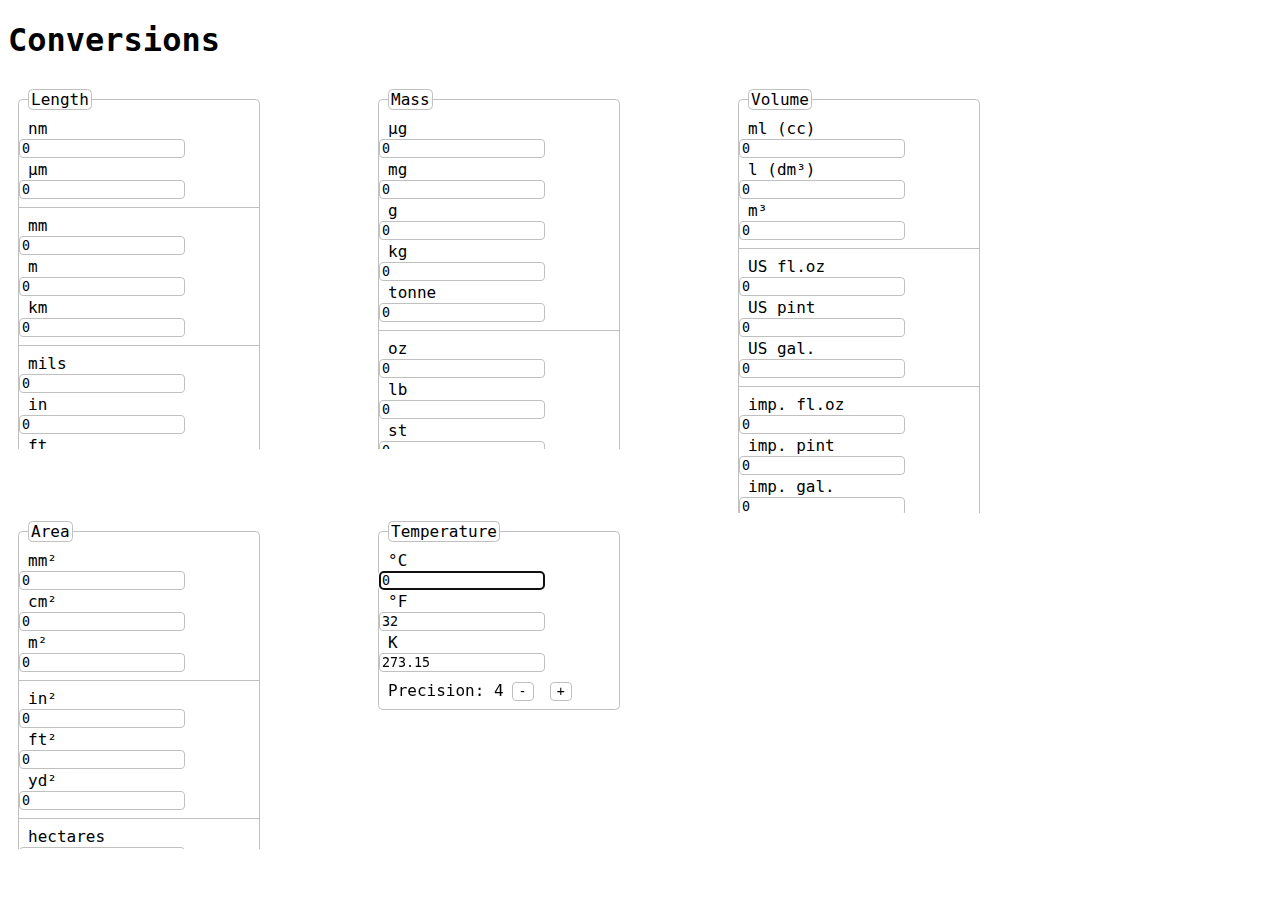
==== conversions/index.html @ 8a912ece "New Project" ====
<!DOCTYPE html>
<html lang="en">
<meta charset="UTF-8"/>
<head>
<title>Conversions</title>
<style type="text/css">@import url(conversions.css);</style>
<body>
<h1>Conversions<h1>
<iframe src="length.html"></iframe>
<iframe src="mass.html" style="height: 11.5em"></iframe>
<iframe src="volume.html" style="height: 13.5em"></iframe>
<iframe src="area.html" style="height: 10.5em"></iframe>
<iframe src="temperature.html" style="height: 10.5em"></iframe>
</body>
</html>
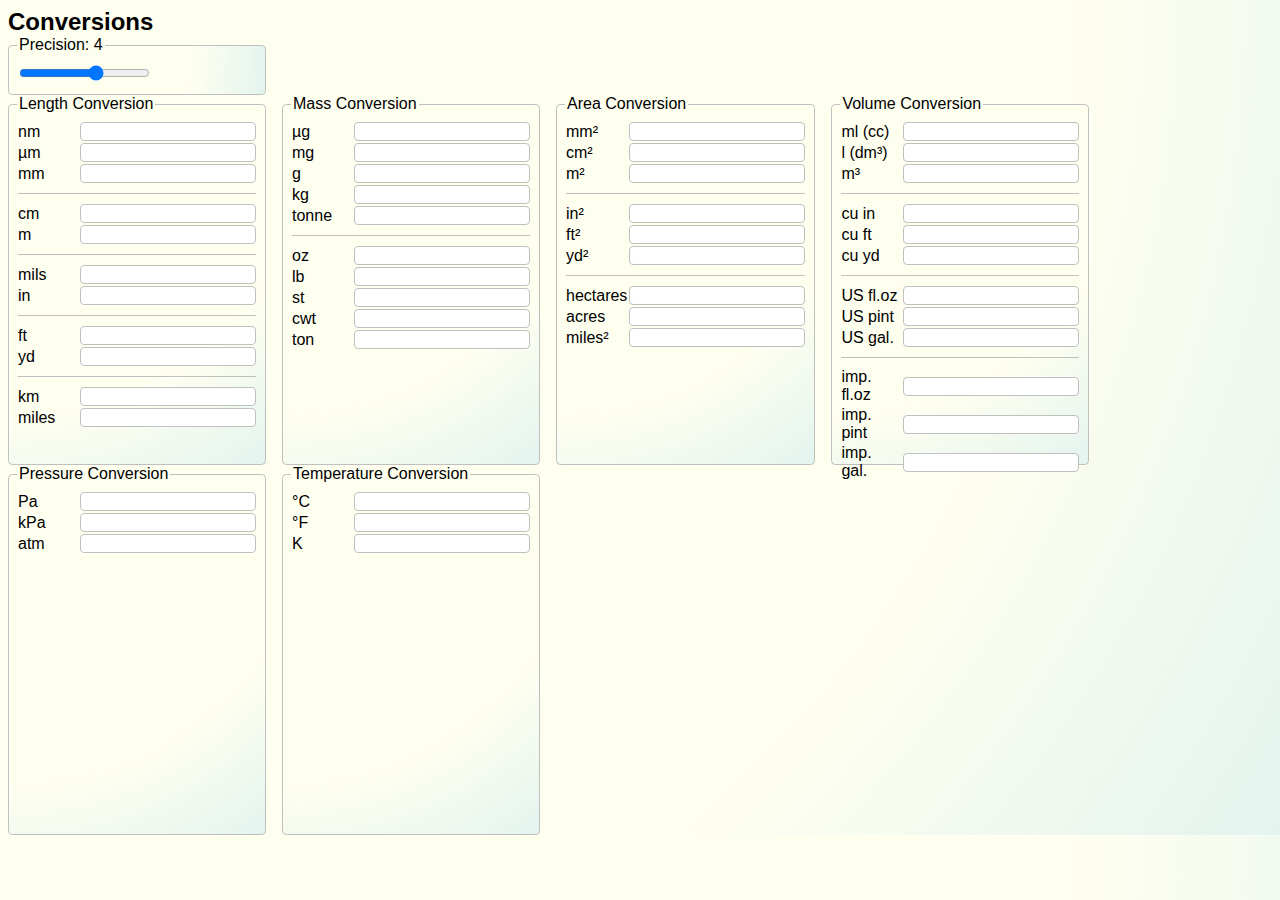
==== commit 99df6a02: "Extensive refactoring/redesign." ====
--- a/conversions/index.html
+++ b/conversions/index.html
@@ -4,12 +4,10 @@
 <head>
 <title>Conversions</title>
 <style type="text/css">@import url(conversions.css);</style>
+<script type="text/javascript" src="data.js"></script>
+<script type="text/javascript" src="conversions.js"></script>
 <body>
-<h1>Conversions<h1>
-<iframe src="length.html"></iframe>
-<iframe src="mass.html" style="height: 11.5em"></iframe>
-<iframe src="volume.html" style="height: 13.5em"></iframe>
-<iframe src="area.html" style="height: 10.5em"></iframe>
-<iframe src="temperature.html" style="height: 10.5em"></iframe>
+<h1>Conversions</h1>
+<fieldset><legend>Precision</legend><input id="precision" type="range" min="1" max="6"/></fieldset>
 </body>
 </html>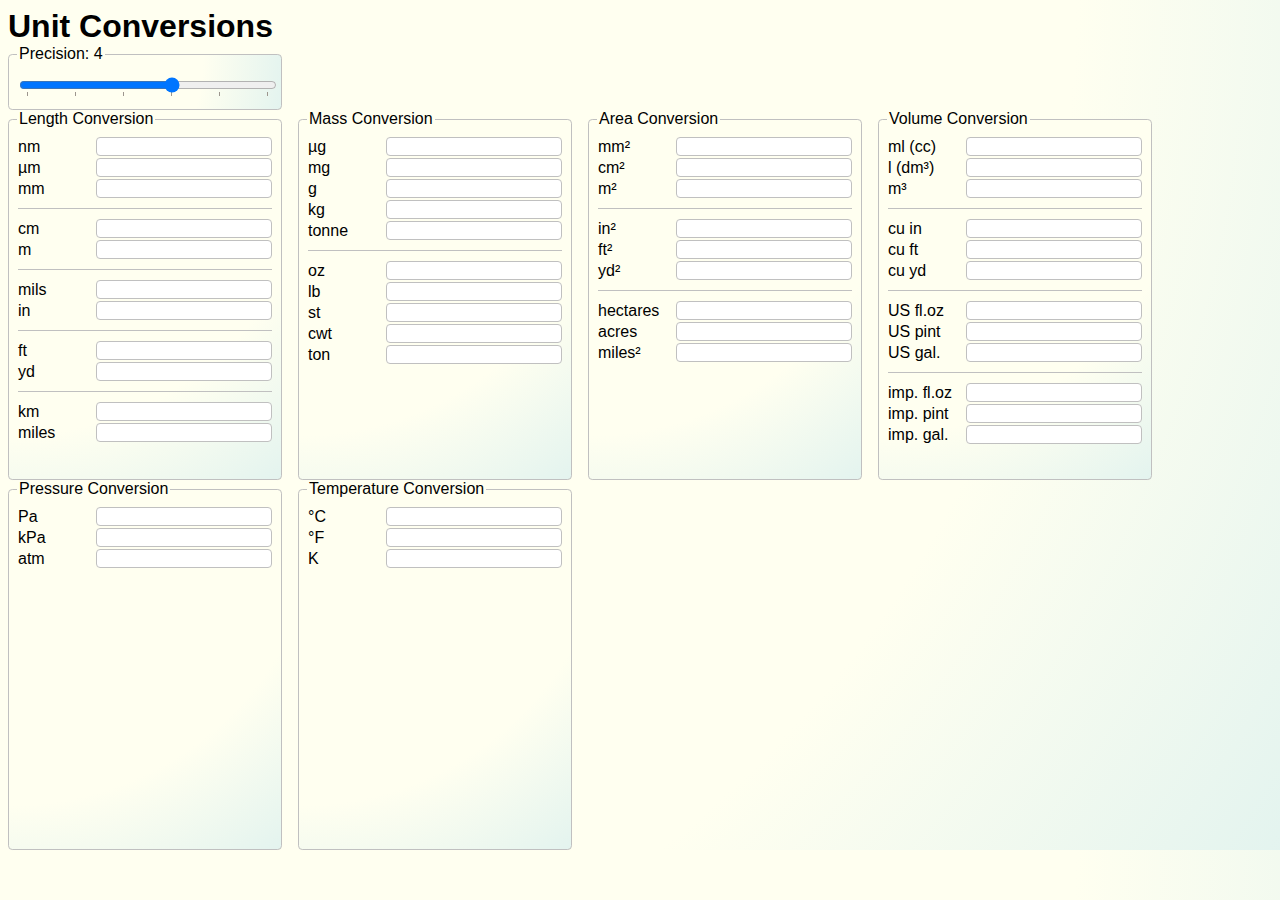
==== commit 4761279e: "More, inevitable CSS fiddling for mobile" ====
--- a/conversions/index.html
+++ b/conversions/index.html
@@ -2,12 +2,20 @@
 <html lang="en">
 <meta charset="UTF-8"/>
 <head>
-<title>Conversions</title>
+<title>Unit Conversions</title>
 <style type="text/css">@import url(conversions.css);</style>
 <script type="text/javascript" src="data.js"></script>
 <script type="text/javascript" src="conversions.js"></script>
 <body>
-<h1>Conversions</h1>
-<fieldset><legend>Precision</legend><input id="precision" type="range" min="1" max="6"/></fieldset>
+<h1>Unit Conversions</h1>
+<fieldset class="precision"><legend>Precision</legend><input id="precision" type="range" min="1" max="6" list="p"/>
+<datalist id="p">
+<option value="1" label="1"></option>
+<option value="2" label="2"></option>
+<option value="3" label="3"></option>
+<option value="4" label="4"></option>
+<option value="5" label="5"></option>
+<option value="6" label="6"></option>
+</datalist></fieldset>
 </body>
 </html>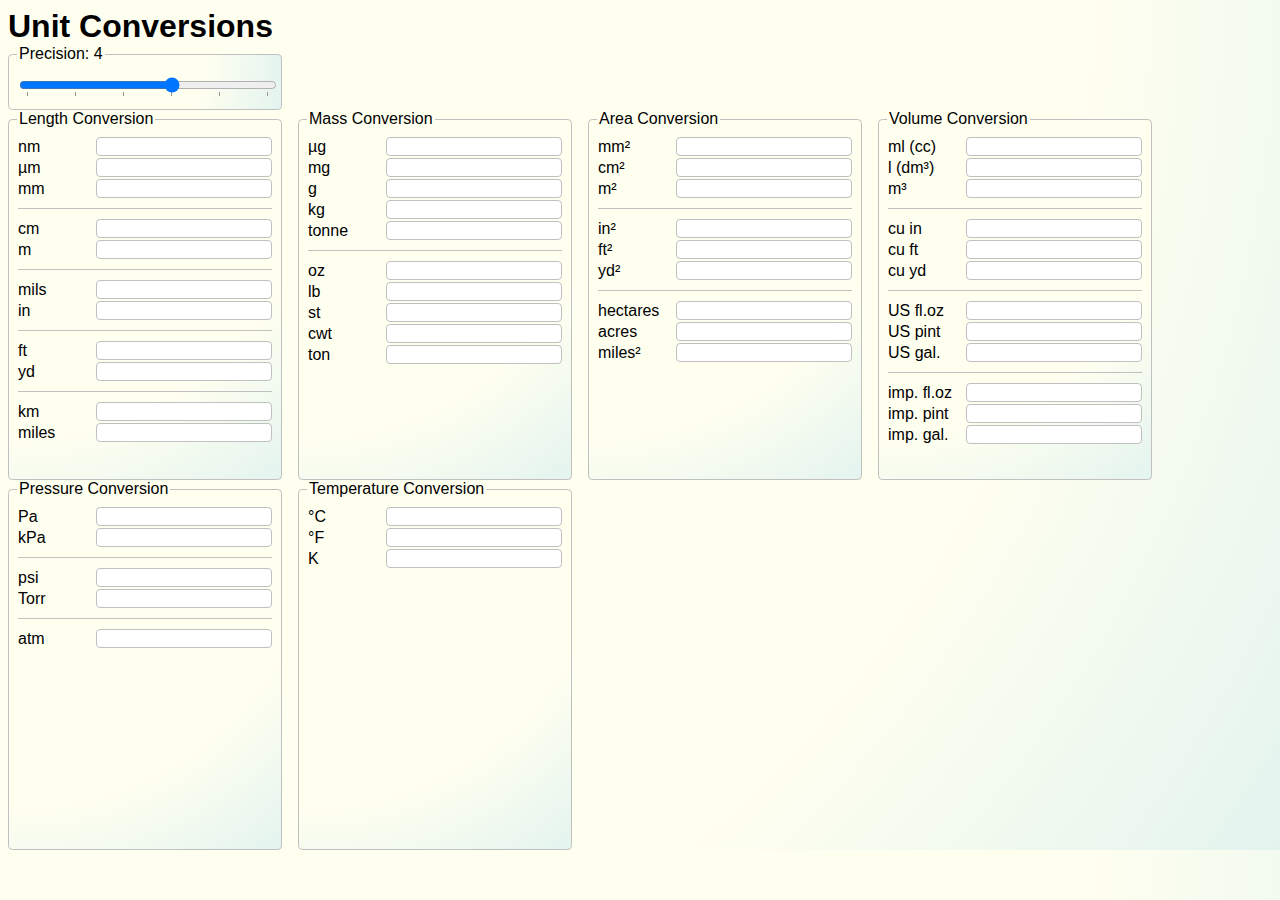
==== commit 629a1457: "Added:  * OpenGraph meta tags  * Missing closing </head> tag  * Whitespace strip for better mobile u" ====
--- a/conversions/index.html
+++ b/conversions/index.html
@@ -6,6 +6,9 @@
 <style type="text/css">@import url(conversions.css);</style>
 <script type="text/javascript" src="data.js"></script>
 <script type="text/javascript" src="conversions.js"></script>
+<meta property="og:title" content="Unit conversions tool"/>
+<meta property="og:title" content="Small web page for unit conversions."/>
+</head>
 <body>
 <h1>Unit Conversions</h1>
 <fieldset class="precision"><legend>Precision</legend><input id="precision" type="range" min="1" max="6" list="p"/>
